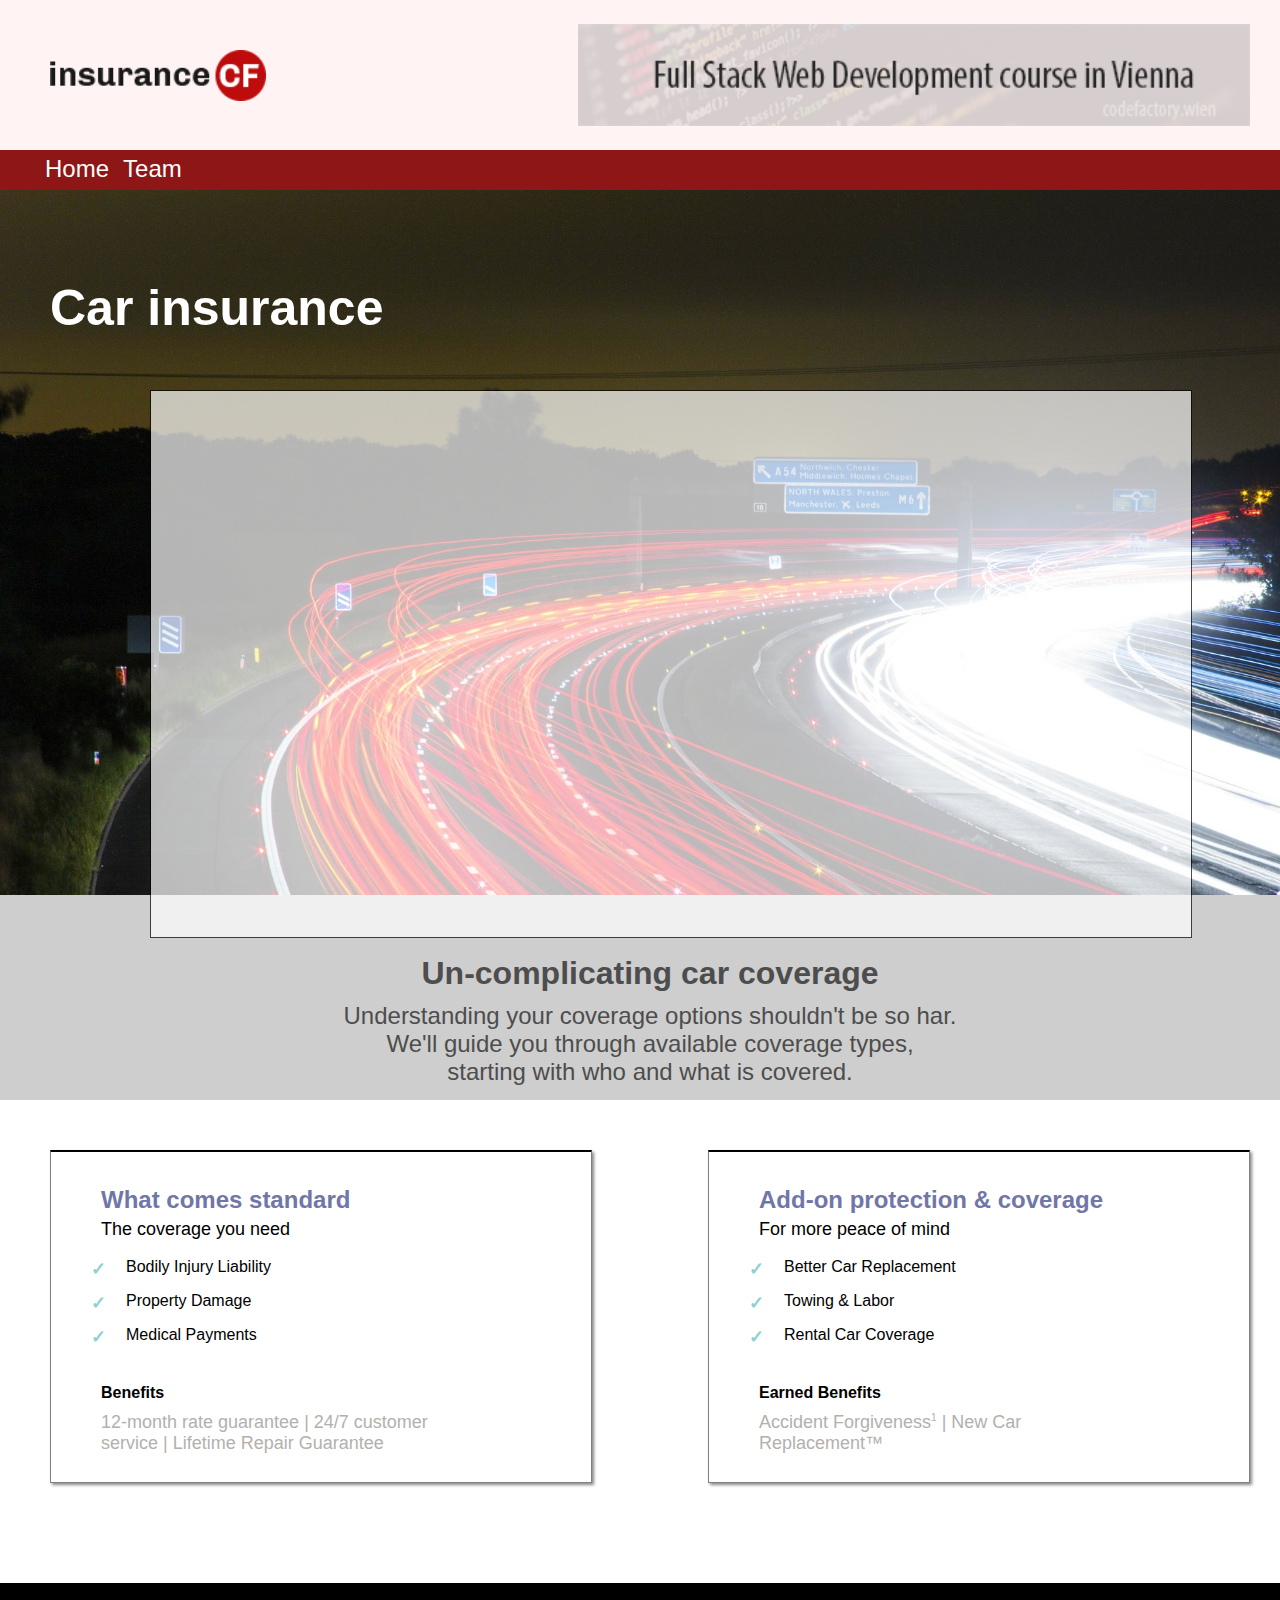
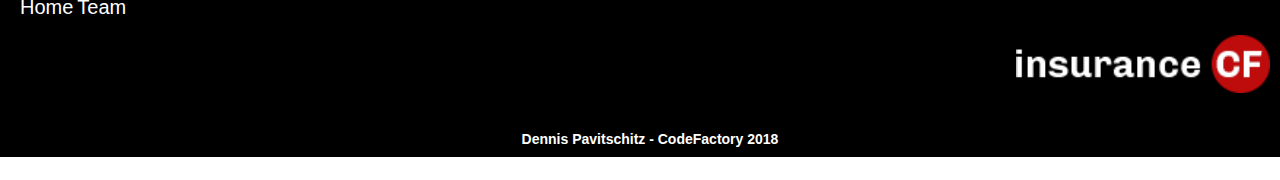
==== html/index.html @ 82598286 "index.html Template and Style" ====
<!DOCTYPE html>
<html lang="en">
<head>
    <meta charset="UTF-8">
    <title>Car-Insurance</title>
    <link type="text/css" href="../css/style.css" rel="stylesheet">
    <script type="text/javascript" src="../javaScript/script.js"></script>


</head>

<body>
   <div class="main-container">
     <!------------------------------Start Logo-Container------------------------------------>
      <div class="logo-main-container">
          <div class="logo-left">
              <img src="../img/logo.png" alt="" height="" width="">
                
          </div>
          <div class="logo-right">
              <img src="../img/banner.png" alt="" height="" width="">

          </div>
      </div>
      <!------------------------------End Logo-Container--------------------------------------->
      <!------------------------------Start Navbar--------------------------------------->
       <div class="navbar">
           <ul>
               <li>
                   <a href="#">Home</a>
               </li>
               <li>
                   <a href="team.html">Team</a>
               </li>
           </ul>
       </div>
       <!------------------------------End Navbar--------------------------------------->
       <!------------------------------Start Main-Content-Container--------------------------------------->
       <div class="main-content-container">
           <div class="main-content-image">
                <h1>Car insurance</h1>  
                              
           </div>
           <div class="main-content-form">
               
           </div>
           <div class="main-content-text">
               <h2>Un-complicating car coverage</h2>
               <p>Understanding your coverage options shouldn't be so har.<br>
                  We'll guide you through available coverage types,<br>
                  starting with who and what is covered.</p>
           </div>
       </div>
       <!------------------------------End Main-Content-Container--------------------------------------->
       <!------------------------------Start Insurance-Content-Container--------------------------------------->
       <div class="insurance-content-container">
           <div class="standard-content">
               <h3>What comes standard</h3>
               <p>The coverage you need</p>
               <ul>
                   <li>
                       <p>Bodily Injury Liability</p>
                   </li>
                   <li>
                       <p>Property Damage</p>
                   </li>
                   <li>
                       <p>Medical Payments</p>
                   </li>
               </ul>
               <h4>Benefits</h4>
               <p class="insurance-text">12-month rate guarantee | 24/7 customer <br>
               service | Lifetime Repair Guarantee</p>
           </div>
           <div class="standard-content">
                <h3>Add-on protection &amp; coverage</h3>
               <p>For more peace of mind</p>
               <ul>
                   <li>
                       <p>Better Car Replacement</p>
                   </li>
                   <li>
                       <p>Towing &amp; Labor</p>
                   </li>
                   <li>
                       <p>Rental Car Coverage</p>
                   </li>
               </ul>
               <h4>Earned Benefits</h4>
               <p class="insurance-text">Accident Forgiveness<sup>1</sup> | New Car <br>
               Replacement&trade;</p>
           </div>          
       </div>
        <!------------------------------Start Footer-Container--------------------------------------->
       <div class="footer-container">
           <div class="footer-navbar">
               <ul>
                   <li>
                       <a href="#">Home</a>
                   </li>
                   <li>
                       <a href="team.html">Team</a>
                   </li>
               </ul>
           </div>
           <div class="footer-logo">
               <img src="../img/logo-inv.png" alt="" height="" width="">

           </div>
           <div class="footer-name">
               <h5>Dennis Pavitschitz - CodeFactory 2018</h5>
           </div>
       </div>
        <!------------------------------End Footer-Container--------------------------------------->
       
   </div> 
</body>
</html>
---- css/style.css ----
body {
    padding: 0;
    margin: 0;
}

/*--------------------------Start Main-Container---------------------------------*/
.main-container{
    width: 1300px;
    /*height: 4000px;*/
    margin: 0 auto;
}
/*-------------------------Start Logo-Main-Container---------------------------*/

.logo-main-container{
    width: 100%;
    height: 150px;
    background-color: #FFF3F3;
    display: flex;
    margin: 0;
    padding: 0;
}
.logo-left{
    justify-content: center;
    margin: 50px;
    width: 30%;
}
.logo-left img{
    width: 60%;    
}

.logo-right{
    text-align: right;
    width: 70%;
    
}
.logo-right img{
    width: 80%;
    margin: 24px 50px 24px;
}
/*---------------------------End Logo-Main-Container------------------------------*/

/*-----------------------------Start Navbar-----------------------------------*/
.navbar{
    background-color: #8E1616;
    height: 40px;
}

.navbar>ul{
    list-style-type: none;
    margin: 0;
    
}
.navbar>ul>li{
    display: inline-block;
    margin: 5px;
    font-size: 24px;    
}
.navbar>ul>li>a{
    color: #FFF;
    text-decoration: none;
    font-family: sans-serif;
}
.navbar>ul>li>a:hover{
    color: #000;
}
/*----------------------------End Navbar------------------------------------*/

/*--------------------Start Main-Content-Container--------------------------*/
.main-content-container{
    width: 100%;
    height: 60%;
    position: relative;
    z-index: -1;
}
.main-content-image{
    width: 100%;
    height: 700px;
    background-image: url("../img/traffic-332857_1920.jpg");
    background-size: cover;
    padding-top: 5px;

}
h1{
    color: #FFF;
    padding: 50px;
    font-size: 50px;
    font-family: sans-serif;
}
.main-content-form{
    border: 1px solid black;
    width: 80%;
    height: 60%;
    z-index: 3;
    position: absolute;
    top: 200px;
    left: 150px;
    background-color: #FFF;
    opacity: 0.7;
}
.main-content-text{
    margin: 0;
    padding: 50px;
    background-color: #CECECE;
    height: 105px;
}
.main-content-text>h2{
    margin: 10px;
    font-size: 32px;
    font-family: sans-serif;
    text-align: center;
    color: #4D4D4D;
}
.main-content-text>p{
    margin-top: 5px;
    font-size: 24px;
    font-family: sans-serif;
    text-align: center;
    color: #4D4D4D;
}
/*--------------------Start Main-Content-Container--------------------------*/

/*--------------------Start Insurance-Content-Container--------------------------*/

.insurance-content-container{
    display: flex;
    margin-top: 50px;
    justify-content: space-between;
}
.standard-content{
    margin-left: 50px;
    margin-right: 50px;
    border: 1px solid grey;
    border-top: 2px solid black;
    width: 40%;
    position: relative;
    padding: 10px;
    box-shadow: 2px 2px 3px #888888;
}
.standard-content>h3{
    margin-left: 40px;
    font-size: 24px;
    color: #7176A9;
    margin-bottom: 5px;
    font-family: sans-serif;
}
.standard-content>p{
    margin-left: 40px;
    margin-top: 0;
    font-size: 18px;
    font-family: sans-serif;
}
.standard-content>ul{
   list-style: none; 
    margin-left: 25px;
    font-family: sans-serif;
}

.standard-content>ul>li:before {
    position: absolute;
    left: 40px;
    content: '✓'; 
    color: #8DD1D3;
    font-weight:bolder;
    font-size: 18px;
}
.standard-content>h4{
    margin: 40px 40px 10px;
    font-family: sans-serif;
}
.insurance-text{
    color: #B3B0AD;
    font-family: sans-serif;
}
.insurance-text>sup {
  vertical-align: super;
  font-size: 10px;
}
/*--------------------End Insurance-Content-Container--------------------------*/

/*--------------------Start Footer-Container--------------------------*/
.footer-container{
    background-color: #000;
    margin-top: 100px;
    
}
.footer-navbar>ul{
    list-style: none;
    margin: 5px 10px 5px;
    padding: 10px;
}
.footer-navbar>ul>li{
    display: inline-block;
    font-size: 24px;
   
}
.footer-navbar>ul>li>a{
    display: inline-block;
    font-size: 20px;
    color: #FFF;
    font-family: sans-serif;
    text-decoration: none;
}
.footer-logo{
    text-align: end;
    padding-right: 30px;
}
.footer-logo>img{
    width: 20%;
}
.footer-name{
    text-align: center;
}
.footer-name>h5{
    color: #FFF;
    font-family: sans-serif;
    font-size: 14px;
    padding: 10px;
}
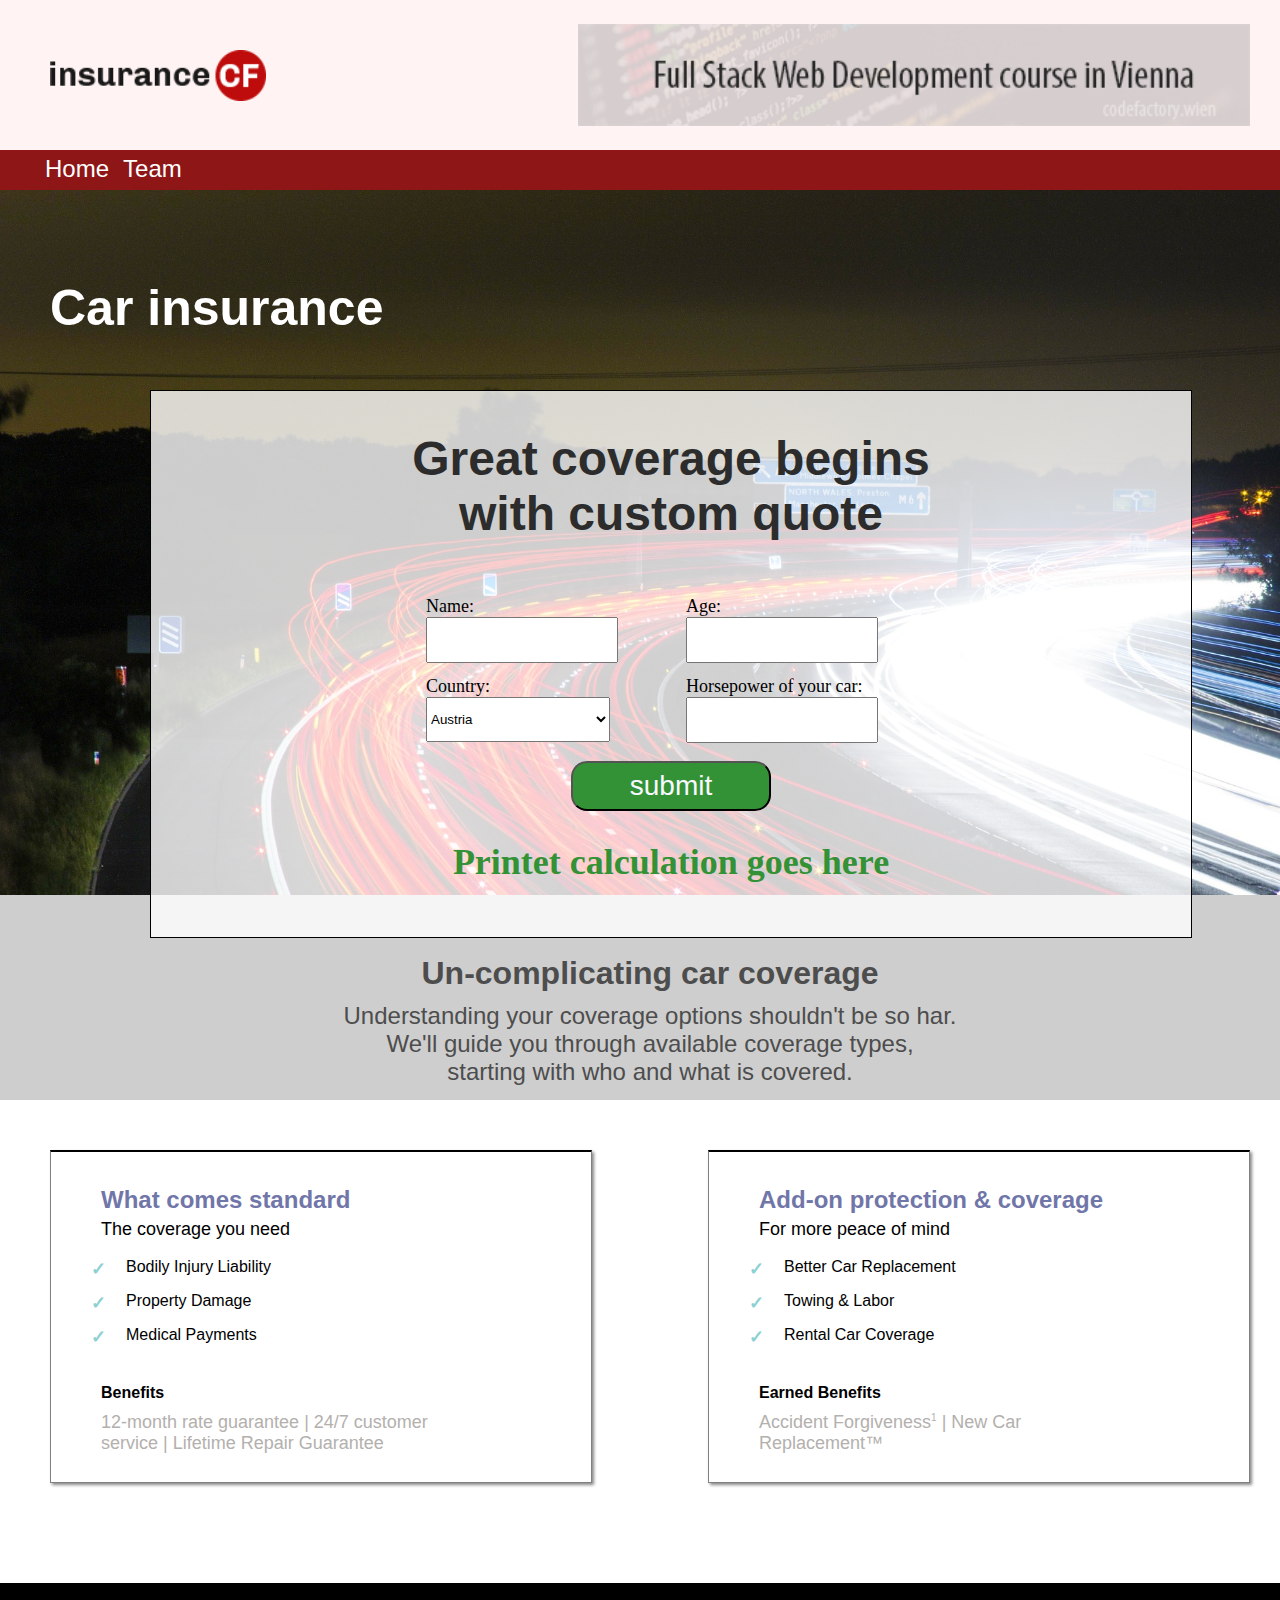
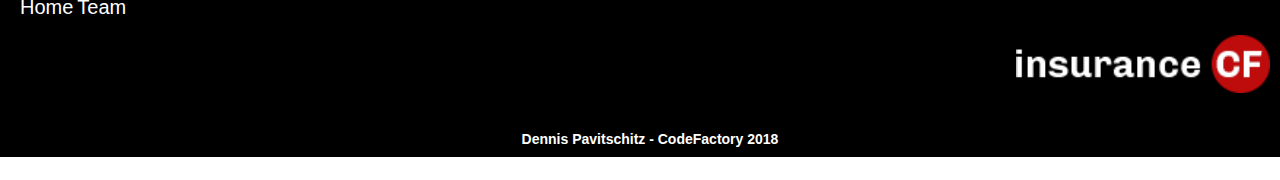
==== commit 9823f492: "Desktop version finish js and css finish" ====
--- a/html/index.html
+++ b/html/index.html
@@ -37,11 +37,49 @@
        <!------------------------------End Navbar--------------------------------------->
        <!------------------------------Start Main-Content-Container--------------------------------------->
        <div class="main-content-container">
+          <form action="#">
            <div class="main-content-image">
                 <h1>Car insurance</h1>  
                               
            </div>
            <div class="main-content-form">
+              <div class="main-content-form-text">
+                  <h2>Great coverage begins <br>
+                  with custom quote</h2>
+              </div>
+              <div class="main-content-form-form">
+                  <div class="main-content-form-name">
+                      <p>Name:</p>
+                      <input type="text" name="yname" id="yname">
+                  </div>
+                  <div class="main-content-form-name">
+                      <p>Age:</p>
+                      <input type="text" name="age" id="age">
+                      
+                  </div>
+              </div>
+              <div class="main-content-form-form">
+                  <div class="main-content-form-name">
+                      <p>Country:</p>
+                      <select name="country" id="country">
+                          <option value="100" id="austria">Austria</option>
+                          <option value="150" id="greece">Greece</option>
+                          <option value="120" id="hungary">Hungary</option>
+                          <option value="other" id="other">Other Country</option>
+                      </select>
+                  </div>
+                  <div class="main-content-form-name">
+                      <p>Horsepower of your car:</p>
+                      <input type="text" name="power" id="power">
+                  </div>
+              </div>
+              <div class="main-content-form-button">
+                  <input type="reset" value="submit" onclick="showCalc()" id="submitbutton">
+                
+              </div>
+              <div class="main-content-form-print">
+                  <h2 id="calcText">Printet calculation goes here</h2>
+              </div>
                
            </div>
            <div class="main-content-text">
@@ -50,6 +88,7 @@
                   We'll guide you through available coverage types,<br>
                   starting with who and what is covered.</p>
            </div>
+           </form>
        </div>
        <!------------------------------End Main-Content-Container--------------------------------------->
        <!------------------------------Start Insurance-Content-Container--------------------------------------->
--- a/css/style.css
+++ b/css/style.css
@@ -4,14 +4,15 @@
 }
 
 /*--------------------------Start Main-Container---------------------------------*/
-.main-container{
+.main-container {
     width: 1300px;
     /*height: 4000px;*/
     margin: 0 auto;
 }
+
 /*-------------------------Start Logo-Main-Container---------------------------*/
 
-.logo-main-container{
+.logo-main-container {
     width: 100%;
     height: 150px;
     background-color: #FFF3F3;
@@ -19,60 +20,68 @@
     margin: 0;
     padding: 0;
 }
-.logo-left{
+
+.logo-left {
     justify-content: center;
     margin: 50px;
     width: 30%;
 }
-.logo-left img{
-    width: 60%;    
-}
-
-.logo-right{
+
+.logo-left img {
+    width: 60%;
+}
+
+.logo-right {
     text-align: right;
     width: 70%;
-    
-}
-.logo-right img{
+
+}
+
+.logo-right img {
     width: 80%;
     margin: 24px 50px 24px;
 }
+
 /*---------------------------End Logo-Main-Container------------------------------*/
 
 /*-----------------------------Start Navbar-----------------------------------*/
-.navbar{
+.navbar {
     background-color: #8E1616;
     height: 40px;
 }
 
-.navbar>ul{
+.navbar > ul {
     list-style-type: none;
     margin: 0;
-    
-}
-.navbar>ul>li{
+
+}
+
+.navbar > ul > li {
     display: inline-block;
     margin: 5px;
-    font-size: 24px;    
-}
-.navbar>ul>li>a{
+    font-size: 24px;
+}
+
+.navbar > ul > li > a {
     color: #FFF;
     text-decoration: none;
     font-family: sans-serif;
 }
-.navbar>ul>li>a:hover{
+
+.navbar > ul > li > a:hover {
     color: #000;
 }
+
 /*----------------------------End Navbar------------------------------------*/
 
 /*--------------------Start Main-Content-Container--------------------------*/
-.main-content-container{
+.main-content-container {
     width: 100%;
     height: 60%;
     position: relative;
-    z-index: -1;
-}
-.main-content-image{
+}
+
+.main-content-image {
     width: 100%;
     height: 700px;
     background-image: url("../img/traffic-332857_1920.jpg");
@@ -80,53 +89,128 @@
     padding-top: 5px;
 
 }
-h1{
+
+h1 {
     color: #FFF;
     padding: 50px;
     font-size: 50px;
     font-family: sans-serif;
 }
-.main-content-form{
+
+.main-content-form {
     border: 1px solid black;
     width: 80%;
     height: 60%;
-    z-index: 3;
     position: absolute;
     top: 200px;
     left: 150px;
-    background-color: #FFF;
-    opacity: 0.7;
-}
-.main-content-text{
+    background: rgba(255, 255, 255, 0.8);
+    
+}
+
+.main-content-text {
     margin: 0;
     padding: 50px;
     background-color: #CECECE;
     height: 105px;
 }
-.main-content-text>h2{
+
+.main-content-text > h2 {
     margin: 10px;
     font-size: 32px;
     font-family: sans-serif;
     text-align: center;
     color: #4D4D4D;
 }
-.main-content-text>p{
+
+.main-content-text > p {
     margin-top: 5px;
     font-size: 24px;
     font-family: sans-serif;
     text-align: center;
     color: #4D4D4D;
 }
+
 /*--------------------Start Main-Content-Container--------------------------*/
-
+.main-content-form-text {
+    text-align: center;
+}
+
+.main-content-form-text > h2 {
+    font-size: 48px;
+    font-family: sans-serif;
+    color: #2C2C2C;
+}
+
+.main-content-form-form {
+    display: flex;
+    justify-content: space-around;
+    padding: 0;
+     width: 50%;
+    height: 80px;
+    margin: 0 auto;
+}
+.main-content-form-name {
+    margin: 15px;
+    width: 50%;
+    height: 
+}
+
+.main-content-form-name>p{
+    text-align: left;
+    font-size: 18px;
+    margin: 0;
+}
+#yname{
+    width: 80%;
+    height: 80%;
+    background-color: 
+}
+#age{
+    width: 80%;
+    height: 80%;
+}
+#country{
+    width: 80%;
+    height: 90%;
+}
+#power{
+    width: 80%;
+    height: 80%;
+}
+
+
+.main-content-form-button {
+    text-align: center;
+    margin: 20px;
+   
+}
+
+#submitbutton {
+    width: 20%;
+    height: 50px;
+    border-radius: 16px;
+    background-color: #339235;
+    color: #f8f8ff;
+    font-size: 28px;
+    cursor: pointer;
+    
+
+}
+.main-content-form-print{
+    text-align: center;
+    color: #339235;
+    font-size: 24px;
+}
 /*--------------------Start Insurance-Content-Container--------------------------*/
 
-.insurance-content-container{
+.insurance-content-container {
     display: flex;
     margin-top: 50px;
     justify-content: space-between;
 }
-.standard-content{
+
+.standard-content {
     margin-left: 50px;
     margin-right: 50px;
     border: 1px solid grey;
@@ -136,85 +220,97 @@
     padding: 10px;
     box-shadow: 2px 2px 3px #888888;
 }
-.standard-content>h3{
+
+.standard-content > h3 {
     margin-left: 40px;
     font-size: 24px;
     color: #7176A9;
     margin-bottom: 5px;
     font-family: sans-serif;
 }
-.standard-content>p{
+
+.standard-content > p {
     margin-left: 40px;
     margin-top: 0;
     font-size: 18px;
     font-family: sans-serif;
 }
-.standard-content>ul{
-   list-style: none; 
+
+.standard-content > ul {
+    list-style: none;
     margin-left: 25px;
     font-family: sans-serif;
 }
 
-.standard-content>ul>li:before {
+.standard-content > ul > li:before {
     position: absolute;
     left: 40px;
-    content: '✓'; 
+    content: '✓';
     color: #8DD1D3;
-    font-weight:bolder;
+    font-weight: bolder;
     font-size: 18px;
 }
-.standard-content>h4{
+
+.standard-content > h4 {
     margin: 40px 40px 10px;
     font-family: sans-serif;
 }
-.insurance-text{
+
+.insurance-text {
     color: #B3B0AD;
     font-family: sans-serif;
 }
-.insurance-text>sup {
-  vertical-align: super;
-  font-size: 10px;
-}
+
+.insurance-text > sup {
+    vertical-align: super;
+    font-size: 10px;
+}
+
 /*--------------------End Insurance-Content-Container--------------------------*/
 
 /*--------------------Start Footer-Container--------------------------*/
-.footer-container{
+.footer-container {
     background-color: #000;
     margin-top: 100px;
-    
-}
-.footer-navbar>ul{
+
+}
+
+.footer-navbar > ul {
     list-style: none;
     margin: 5px 10px 5px;
     padding: 10px;
 }
-.footer-navbar>ul>li{
+
+.footer-navbar > ul > li {
     display: inline-block;
     font-size: 24px;
-   
-}
-.footer-navbar>ul>li>a{
+
+}
+
+.footer-navbar > ul > li > a {
     display: inline-block;
     font-size: 20px;
     color: #FFF;
     font-family: sans-serif;
     text-decoration: none;
 }
-.footer-logo{
+
+.footer-logo {
     text-align: end;
     padding-right: 30px;
 }
-.footer-logo>img{
+
+.footer-logo > img {
     width: 20%;
 }
-.footer-name{
-    text-align: center;
-}
-.footer-name>h5{
+
+.footer-name {
+    text-align: center;
+}
+
+.footer-name > h5 {
     color: #FFF;
     font-family: sans-serif;
     font-size: 14px;
     padding: 10px;
-}
-
-
+}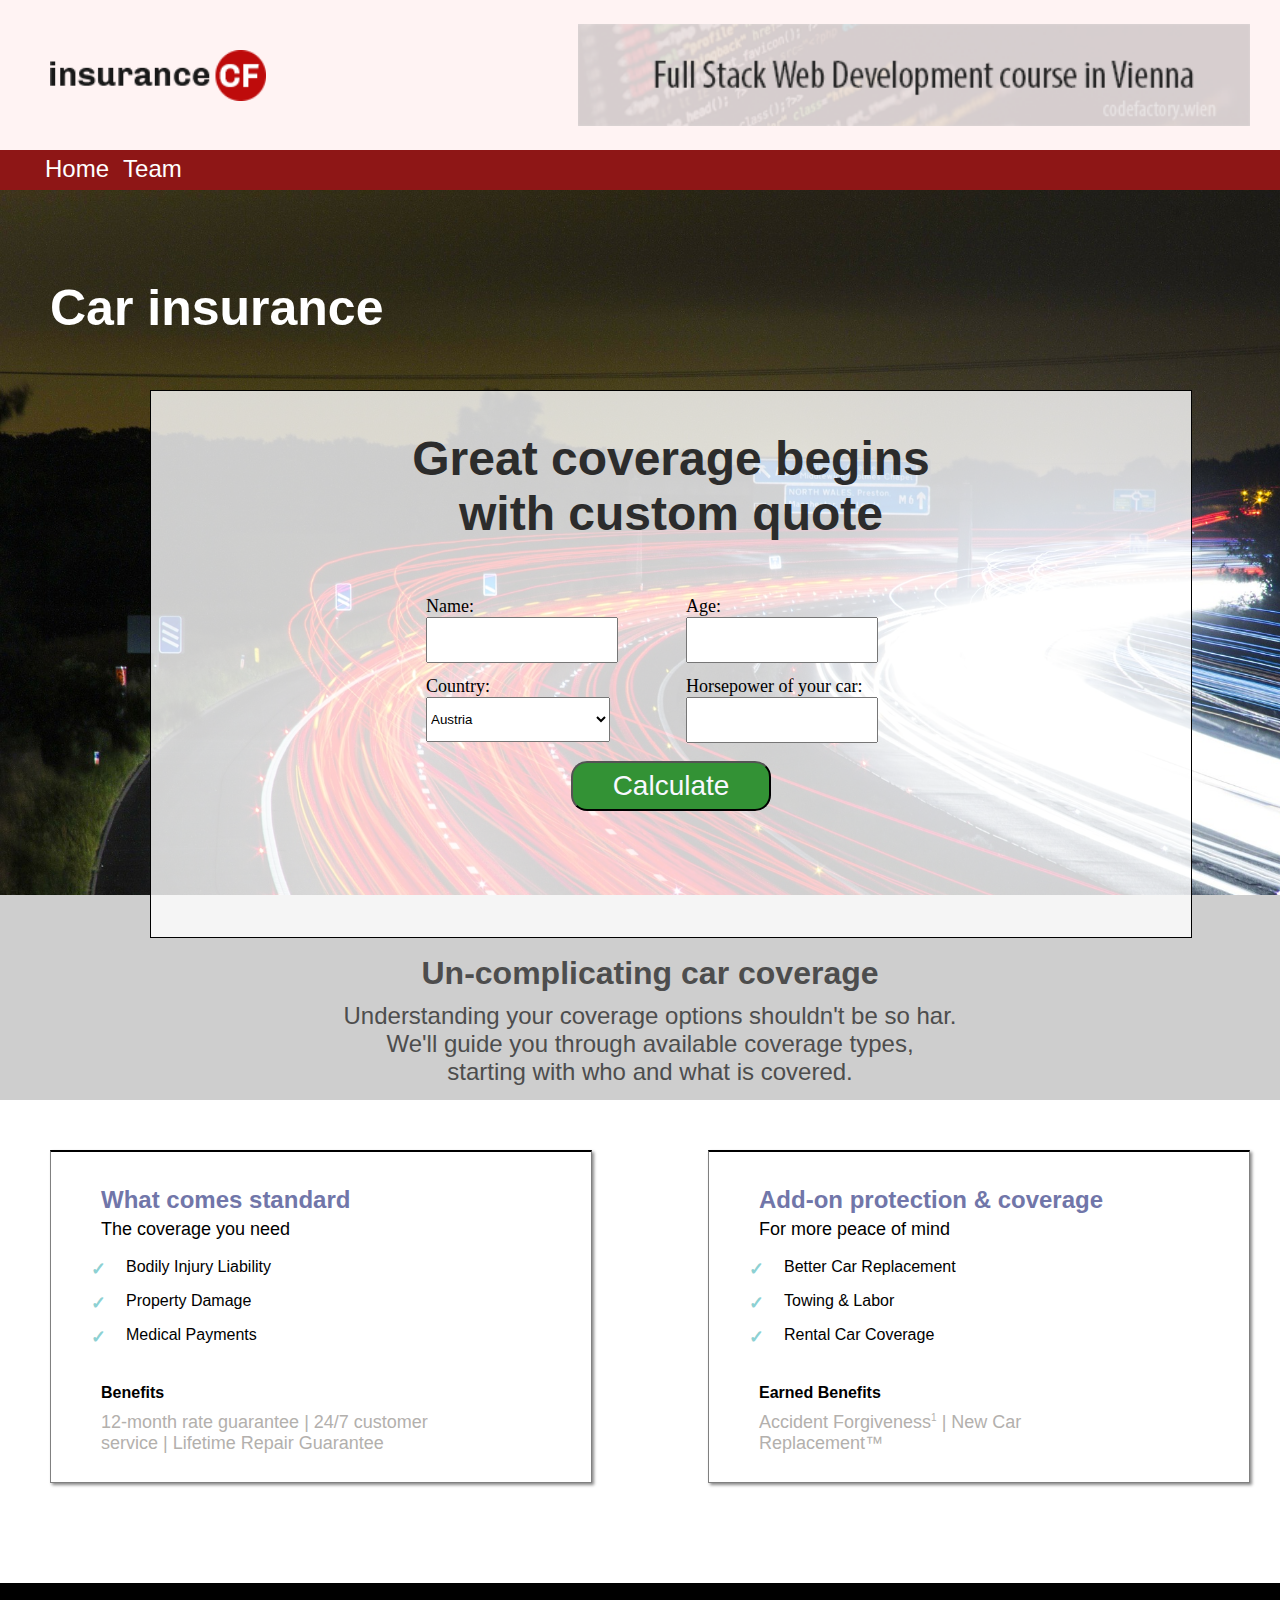
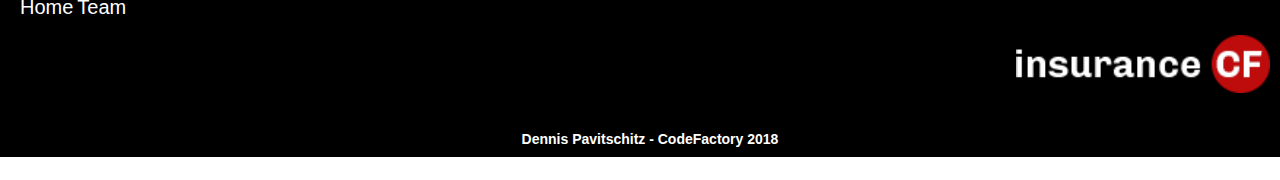
==== commit 9177f956: "finish" ====
--- a/html/index.html
+++ b/html/index.html
@@ -4,6 +4,10 @@
     <meta charset="UTF-8">
     <title>Car-Insurance</title>
     <link type="text/css" href="../css/style.css" rel="stylesheet">
+    <link type="text/css" href="../css/media-style.css" rel="stylesheet">
+    <link type="text/css" href="../css/small-media-style.css" rel="stylesheet">
+
+    <link href="https://fonts.googleapis.com/css?family=Raleway&display=swap" rel="stylesheet">
     <script type="text/javascript" src="../javaScript/script.js"></script>
 
 
@@ -74,11 +78,11 @@
                   </div>
               </div>
               <div class="main-content-form-button">
-                  <input type="reset" value="submit" onclick="showCalc()" id="submitbutton">
+                  <input type="reset" value="Calculate" onclick="showCalc()" id="submitbutton">
                 
               </div>
               <div class="main-content-form-print">
-                  <h2 id="calcText">Printet calculation goes here</h2>
+                  <h2 id="calcText"></h2>
               </div>
                
            </div>
--- a/css/media-style.css
+++ b/css/media-style.css
@@ -0,0 +1,326 @@
+@media only screen and (min-width: 600px) and (max-width: 1000px){
+
+body {
+    padding: 0;
+    margin: 0;
+    font-family: 'Raleway', sans-serif;
+    
+}
+
+/*--------------------------Start Main-Container---------------------------------*/
+.main-container {
+    width: 80vw;
+   
+    margin: 0 auto;
+}
+
+/*-------------------------Start Logo-Main-Container---------------------------*/
+
+.logo-main-container {
+    width: 100%;
+    height: 180px;
+    background-color: #FFF3F3;
+    display: flex;
+    flex-wrap: wrap;
+    margin: 0;
+    padding: 0;
+}
+
+.logo-left {
+    justify-content: center;
+    margin: 10px auto;
+    width: 400px;
+}
+
+.logo-left img {
+    width:70%;
+}
+
+.logo-right {
+    text-align: right;
+    width: 400px;
+    margin: 10px auto;
+
+}
+
+.logo-right>img {
+    width: 100%;
+    margin: 4px auto;
+}
+
+/*---------------------------End Logo-Main-Container------------------------------*/
+
+/*-----------------------------Start Navbar-----------------------------------*/
+.navbar {
+    background-color: #8E1616;
+    height: 40px;
+}
+
+.navbar > ul {
+    list-style-type: none;
+    margin: 0;
+
+}
+
+.navbar > ul > li {
+    display: inline-block;
+    margin: 5px;
+    font-size: 24px;
+}
+
+.navbar > ul > li > a {
+    color: #FFF;
+    text-decoration: none;
+    font-family: 'Raleway', sans-serif;
+}
+
+.navbar > ul > li > a:hover {
+    color: #000;
+}
+
+/*----------------------------End Navbar------------------------------------*/
+
+/*--------------------Start Main-Content-Container--------------------------*/
+.main-content-container {
+    width: 100%;
+    height: 60%;
+    position: relative;
+}
+
+.main-content-image {
+    width: 100%;
+    height: 700px;
+    background-image: url("../img/traffic-332857_1920.jpg");
+    background-size: cover;
+    padding-top: 5px;
+
+}
+
+h1 {
+    color: #FFF;
+    padding: 10px;
+    margin: 0;
+    font-size: 50px;
+    font-family: 'Raleway', sans-serif;
+}
+
+.main-content-form {
+    border: 1px solid black;
+    width: 80%;
+    height: 65%;
+    position: absolute;
+    top: 110px;
+    left: 70px;
+    background: rgba(255, 255, 255, 0.8);
+    
+}
+
+.main-content-text {
+    margin: 0;
+    padding: 50px;
+    background-color: #CECECE;
+    height: 320px;
+}
+
+.main-content-text > h2 {
+    margin: 95px auto 0;
+    font-size: 32px;
+    font-family: 'Raleway', sans-serif;
+    text-align: center;
+    color: #4D4D4D;
+}
+
+.main-content-text > p {
+    margin-top: 5px;
+    font-size: 24px;
+    font-family: 'Raleway', sans-serif;
+    text-align: center;
+    color: #4D4D4D;
+}
+
+/*--------------------Start Main-Content-Container--------------------------*/
+.main-content-form-text {
+    text-align: center;
+}
+
+.main-content-form-text > h2 {
+    font-size: 48px;
+    font-family: 'Raleway', sans-serif;
+    color: #2C2C2C;
+}
+
+.main-content-form-form {
+    display: flex;
+    justify-content: space-around;
+    padding: 0;
+    width: 100%;
+    height: 80px;
+    margin: 0 auto;
+}
+.main-content-form-name {
+    margin: 15px;
+    width: 100%;
+}
+
+.main-content-form-name>p{
+    text-align: left;
+    font-size: 18px;
+    margin: 0;
+    font-weight: bolder;
+    color: #2C2C2C;
+}
+#yname{
+    width: 80%;
+    height: 80%;
+    background-color: 
+}
+#age{
+    width: 80%;
+    height: 80%;
+}
+#country{
+    width: 80%;
+    height: 90%;
+}
+#power{
+    width: 80%;
+    height: 80%;
+}
+
+
+.main-content-form-button {
+    text-align: center;
+    margin: 30px;
+   
+}
+
+#submitbutton {
+    width: 40%;
+    height: 50px;
+    border-radius: 16px;
+    background-color: #339235;
+    color: #f8f8ff;
+    font-size: 28px;
+    cursor: pointer;
+    
+
+}
+.main-content-form-print{
+    text-align: center;
+    color: #339235;
+    font-size: 24px;
+}
+/*--------------------Start Insurance-Content-Container--------------------------*/
+
+.insurance-content-container {
+    display: flex;
+    flex-wrap: wrap;
+    margin-top: 50px;
+    justify-content: space-between;
+}
+
+.standard-content {
+    margin: 10px auto;
+    border: 1px solid grey;
+    border-top: 2px solid black;
+    width: 80%;
+    position: relative;
+    padding: 10px;
+    box-shadow: 2px 2px 3px #888888;
+}
+
+.standard-content > h3 {
+    margin-left: 40px;
+    font-size: 24px;
+    color: #7176A9;
+    margin-bottom: 5px;
+    font-family: 'Raleway', sans-serif;
+}
+
+.standard-content > p {
+    margin-left: 40px;
+    margin-top: 0;
+    font-size: 18px;
+    font-family: 'Raleway', sans-serif;
+}
+
+.standard-content > ul {
+    list-style: none;
+    margin-left: 25px;
+    font-family: 'Raleway', sans-serif;
+}
+
+.standard-content > ul > li:before {
+    position: absolute;
+    left: 40px;
+    content: '✓';
+    color: #8DD1D3;
+    font-weight: bolder;
+    font-size: 18px;
+}
+
+.standard-content > h4 {
+    margin: 40px 40px 10px;
+   font-family: 'Raleway', sans-serif;
+}
+
+.insurance-text {
+    color: #B3B0AD;
+    font-family: 'Raleway', sans-serif;
+}
+
+.insurance-text > sup {
+    vertical-align: super;
+    font-size: 10px;
+}
+
+/*--------------------End Insurance-Content-Container--------------------------*/
+
+/*--------------------Start Footer-Container--------------------------*/
+.footer-container {
+    background-color: #000;
+    margin-top: 100px;
+
+}
+
+.footer-navbar > ul {
+    list-style: none;
+    margin: 5px 10px 5px;
+    padding: 10px;
+}
+
+.footer-navbar > ul > li {
+    display: inline-block;
+    font-size: 24px;
+
+}
+
+.footer-navbar > ul > li > a {
+    display: inline-block;
+    font-size: 20px;
+    color: #FFF;
+    font-family: 'Raleway', sans-serif;
+    text-decoration: none;
+}
+
+.footer-logo {
+    text-align: end;
+    padding-right: 30px;
+}
+
+.footer-logo > img {
+    width: 20%;
+}
+
+.footer-name {
+    text-align: center;
+}
+
+.footer-name > h5 {
+    color: #FFF;
+    font-family: 'Raleway', sans-serif;
+    font-size: 14px;
+    padding: 10px;
+}
+    
+}--- a/css/small-media-style.css
+++ b/css/small-media-style.css
@@ -0,0 +1,328 @@
+@media only screen and (max-width: 599px){
+
+body {
+    padding: 0;
+    margin: 0;
+    font-family: 'Raleway', sans-serif;
+    
+}
+
+/*--------------------------Start Main-Container---------------------------------*/
+.main-container {
+    width: 80vw;
+   
+    margin: 0 auto;
+}
+
+/*-------------------------Start Logo-Main-Container---------------------------*/
+
+.logo-main-container {
+    width: 100%;
+    height: 145px;
+    background-color: #FFF3F3;
+    display: flex;
+    margin: 0;
+    padding: 0;
+    flex-wrap: wrap;
+}
+
+.logo-left {
+    justify-content: center;
+    margin: 10px auto;
+    width: 50%;
+}
+
+.logo-left img {
+    width:100%;
+}
+
+.logo-right {
+    width: 100%;
+    margin: 0 auto;
+}
+
+.logo-right img {
+    width: 100%;
+}
+
+/*---------------------------End Logo-Main-Container------------------------------*/
+
+/*-----------------------------Start Navbar-----------------------------------*/
+.navbar {
+    background-color: #8E1616;
+    height: 40px;
+}
+
+.navbar > ul {
+    list-style-type: none;
+    margin: 0;
+
+}
+
+.navbar > ul > li {
+    display: inline-block;
+    margin: 5px;
+    font-size: 24px;
+}
+
+.navbar > ul > li > a {
+    color: #FFF;
+    text-decoration: none;
+    font-family: 'Raleway', sans-serif;
+}
+
+.navbar > ul > li > a:hover {
+    color: #000;
+}
+
+/*----------------------------End Navbar------------------------------------*/
+
+/*--------------------Start Main-Content-Container--------------------------*/
+.main-content-container {
+    width: 100%;
+    position: relative;
+}
+
+.main-content-image {
+    width: 100%;
+    height: 900px;
+    background-image: url("../img/traffic-332857_1920.jpg");
+    background-size: cover;
+    padding-top: 5px;
+
+}
+
+h1 {
+    color: #FFF;
+    margin: 0 auto;
+    padding: 0 50px;
+    font-size: 50px;
+    font-family: 'Raleway', sans-serif;
+}
+
+.main-content-form {
+    border: 1px solid black;
+    width: 80%;
+    height: 60%;
+    position: absolute;
+    top: 100px;
+    left: 50px;
+    background: rgba(255, 255, 255, 0.8);
+    display: flex;
+    flex-wrap: wrap;
+    
+}
+
+.main-content-text {
+    margin: 0px;
+    padding: 10px;
+    background-color: #CECECE;
+    height: 260px;
+}
+
+.main-content-text > h2 {
+    margin: 10px;
+    font-size: 32px;
+    font-family: 'Raleway', sans-serif;
+    text-align: center;
+    color: #4D4D4D;
+}
+
+.main-content-text > p {
+    margin-top: 5px;
+    font-size: 24px;
+    font-family: 'Raleway', sans-serif;
+    text-align: center;
+    color: #4D4D4D;
+}
+
+/*--------------------Start Main-Content-Container--------------------------*/
+.main-content-form-text {
+    text-align: center;
+}
+
+.main-content-form-text > h2 {
+    font-size: 36px;
+    font-family: 'Raleway', sans-serif;
+    color: #2C2C2C;
+    margin: 10px;
+}
+
+.main-content-form-form {
+    display: flex;
+    flex-flow:column;
+    text-align: center;
+    justify-content: space-between;
+    width: 100%;
+}
+.main-content-form-name {
+    margin: 10px 0 0;
+    width: 100%;
+}
+
+.main-content-form-name>p{
+    text-align: left;
+    font-size: 18px;
+    margin: 10px 35px 5px;
+    font-weight: bolder;
+    color: #2C2C2C;
+}
+#yname{
+    width: 80%;
+    height: 60%;
+}
+#age{
+    width: 80%;
+    height: 60%;
+}
+#country{
+    width: 80%;
+    height: 70%;
+}
+#power{
+    width: 80%;
+    height: 60%;
+}
+
+
+.main-content-form-button {
+    text-align: center;
+    margin: 50px auto 0 ;
+    height:70px;
+    width: 80%;
+   
+}
+
+#submitbutton {
+    width: 70%;
+    height: 60px;
+    margin-top: 10px;
+    border-radius: 16px;
+    background-color: #339235;
+    color: #f8f8ff;
+    font-size: 28px;
+    cursor: pointer;
+    
+
+}
+.main-content-form-print{
+    width: 100%;
+    height:70px;
+    text-align: center;
+    color: #339235;
+    font-size: 24px;
+    margin: 0px auto 0;
+}
+/*--------------------Start Insurance-Content-Container--------------------------*/
+
+.insurance-content-container {
+    display: flex;
+    flex-wrap: wrap;
+    margin-top: 50px;
+    justify-content: space-between;
+}
+
+.standard-content {
+    margin: 10px auto;
+    border: 1px solid grey;
+    border-top: 2px solid black;
+    width: 100%;
+    position: relative;
+    padding: 10px;
+    box-shadow: 2px 2px 3px #888888;
+}
+
+.standard-content > h3 {
+    margin-left: 40px;
+    font-size: 24px;
+    color: #7176A9;
+    margin-bottom: 5px;
+    font-family: 'Raleway', sans-serif;
+}
+
+.standard-content > p {
+    margin-left: 40px;
+    margin-top: 0;
+    font-size: 18px;
+    font-family: 'Raleway', sans-serif;
+}
+
+.standard-content > ul {
+    list-style: none;
+    margin-left: 25px;
+    font-family: 'Raleway', sans-serif;
+}
+
+.standard-content > ul > li:before {
+    position: absolute;
+    left: 40px;
+    content: '✓';
+    color: #8DD1D3;
+    font-weight: bolder;
+    font-size: 18px;
+}
+
+.standard-content > h4 {
+    margin: 40px 40px 10px;
+   font-family: 'Raleway', sans-serif;
+}
+
+.insurance-text {
+    color: #B3B0AD;
+    font-family: 'Raleway', sans-serif;
+}
+
+.insurance-text > sup {
+    vertical-align: super;
+    font-size: 10px;
+}
+
+/*--------------------End Insurance-Content-Container--------------------------*/
+
+/*--------------------Start Footer-Container--------------------------*/
+.footer-container {
+    background-color: #000;
+    margin-top: 50px;
+
+}
+
+.footer-navbar > ul {
+    list-style: none;
+    margin: 5px 10px 5px;
+    padding: 10px;
+}
+
+.footer-navbar > ul > li {
+    display: inline-block;
+    font-size: 24px;
+
+}
+
+.footer-navbar > ul > li > a {
+    display: inline-block;
+    font-size: 20px;
+    color: #FFF;
+    font-family: 'Raleway', sans-serif;
+    text-decoration: none;
+}
+
+.footer-logo {
+    text-align: center;
+}
+
+.footer-logo > img {
+    width: 60%;
+}
+
+.footer-name {
+    text-align: center;
+}
+
+.footer-name > h5 {
+    color: #FFF;
+    font-family: 'Raleway', sans-serif;
+    font-size: 10px;
+    padding: 10px;
+}
+    
+}